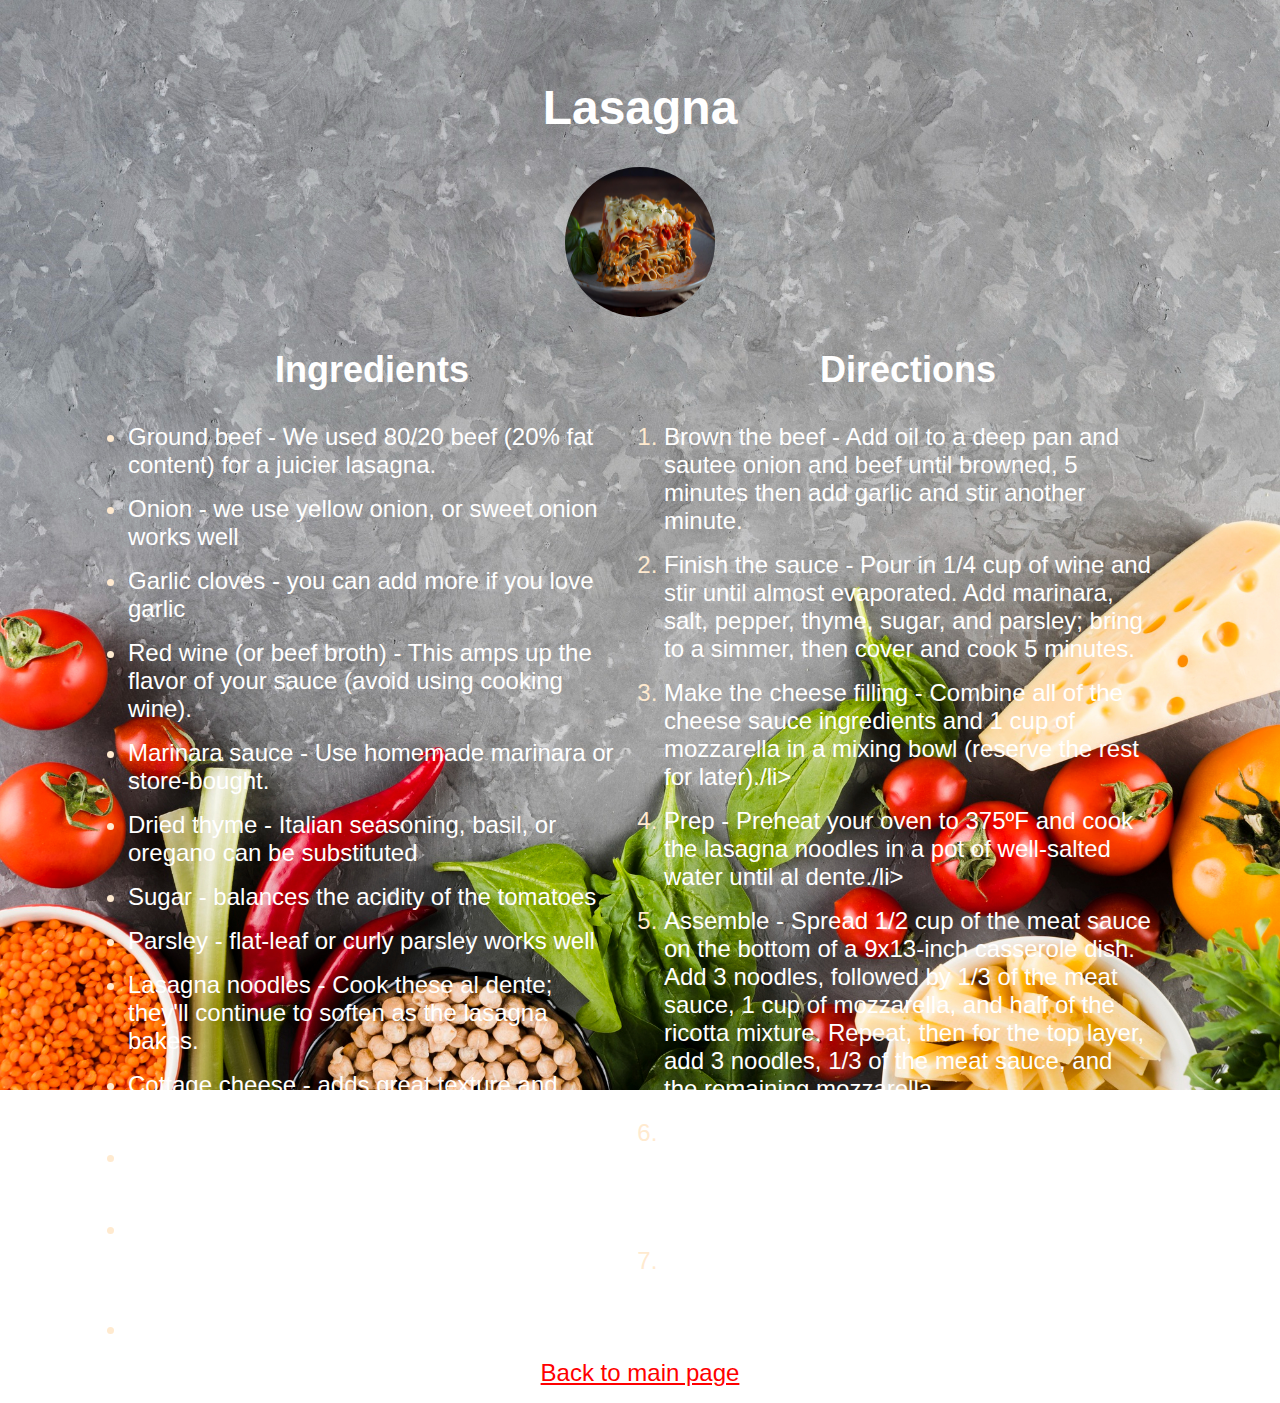
==== recipes/enchiladas.html @ b9edc79d "Paste code from lasagna.html" ====
<!DOCTYPE html>
<html lang="en">
  <head>
    <meta charset="UTF-8" />
    <meta name="viewport" content="width=device-width, initial-scale=1.0" />
    <title>Enchiladas</title>
    <link rel="stylesheet" href="../styles/enchiladas.css" />
  </head>
  <body>
    <h1>Lasagna</h1>
    <img
      src="../img/lasagna.jpg"
      alt="Lasagna"
      width="150"
      height="150"
      class="lasagna"
    />
    <main>
      <div class="ingredients">
        <h2>Ingredients</h2>
        <ul>
          <li>
            Ground beef - We used 80/20 beef (20% fat content) for a juicier
            lasagna.
          </li>
          <li>Onion - we use yellow onion, or sweet onion works well</li>
          <li>Garlic cloves - you can add more if you love garlic</li>
          <li>
            Red wine (or beef broth) - This amps up the flavor of your sauce
            (avoid using cooking wine).
          </li>
          <li>Marinara sauce - Use homemade marinara or store-bought.</li>
          <li>
            Dried thyme - Italian seasoning, basil, or oregano can be
            substituted
          </li>
          <li>Sugar - balances the acidity of the tomatoes</li>
          <li>Parsley - flat-leaf or curly parsley works well</li>
          <li>
            Lasagna noodles - Cook these al dente; they'll continue to soften as
            the lasagna bakes.
          </li>
          <li>Cottage cheese - adds great texture and moisture</li>
          <li>Ricotta cheese - we use low-fat or part-skim ricotta</li>
          <li>
            Mozzarella cheese - An Italian cheese blend works, but mozzarella is
            definitely the classic choice
          </li>
          <li>Egg - helps hold the cheese layer together</li>
        </ul>
      </div>
      <div class="directions">
        <h2>Directions</h2>
        <ol>
          <li>
            Brown the beef - Add oil to a deep pan and sautee onion and beef
            until browned, 5 minutes then add garlic and stir another minute.
          </li>
          <li>
            Finish the sauce - Pour in 1/4 cup of wine and stir until almost
            evaporated. Add marinara, salt, pepper, thyme, sugar, and parsley;
            bring to a simmer, then cover and cook 5 minutes.
          </li>
          <li>
            Make the cheese filling - Combine all of the cheese sauce
            ingredients and 1 cup of mozzarella in a mixing bowl (reserve the
            rest for later)./li>
          </li>
          <li>
            Prep - Preheat your oven to 375ºF and cook the lasagna noodles in a
            pot of well-salted water until al dente./li>
          </li>
          <li>
            Assemble - Spread 1/2 cup of the meat sauce on the bottom of a
            9x13-inch casserole dish. Add 3 noodles, followed by 1/3 of the meat
            sauce, 1 cup of mozzarella, and half of the ricotta mixture. Repeat,
            then for the top layer, add 3 noodles, 1/3 of the meat sauce, and
            the remaining mozzarella.
          </li>
          <li>
            Bake - Cover with foil and bake at 375˚F for 45 minutes, then remove
            the foil and broil for 3 to 5 minutes, or until the cheese is
            lightly browned.
          </li>
          <li>
            Rest - Let the lasagna rest for about 30 minutes before cutting and
            serving.
          </li>
        </ol>
      </div>
    </main>
    <footer><a href="../index.html">Back to main page</a></footer>
  </body>
</html>
---- styles/enchiladas.css ----
* {
  margin: 0;
  padding: 0;
  box-sizing: border-box;
}

body {
  height: 100%;
  display: flex;
  flex-direction: column;
  justify-content: center;
  align-items: center;
  background-image: url(/img/lower_food_bg.jpg);
  background-size: cover;
  background-repeat: no-repeat;
  background-position: center;
  background-attachment: fixed;
  font-family: "Ubuntu Sans", sans-serif;
  color: white;
  font-weight: 400;
  font-size: 1.5rem;
}

img {
  border-radius: 50%;
  -webkit-border-radius: 50%;
  -moz-border-radius: 50%;
  -ms-border-radius: 50%;
  -o-border-radius: 50%;
  margin: 2rem 0;
}

main {
  padding: 0 8rem;
  max-width: 100%;
  height: 100%;
  display: flex;
  gap: 3rem;
}

li::marker {
  color: #ffeacf;
}

h1 {
  margin-top: 5rem;
}

h2 {
  text-align: center;
  margin-bottom: 2rem;
}

footer {
  margin-bottom: 1rem;
  font-size: 1.5rem;
}

footer a {
  color: red;
}

.ingredients {
  flex: 1;
  list-style: none;
}

.directions {
  flex: 1;
}

.directions li,
.ingredients li {
  margin: 0 0 1rem 0;
}
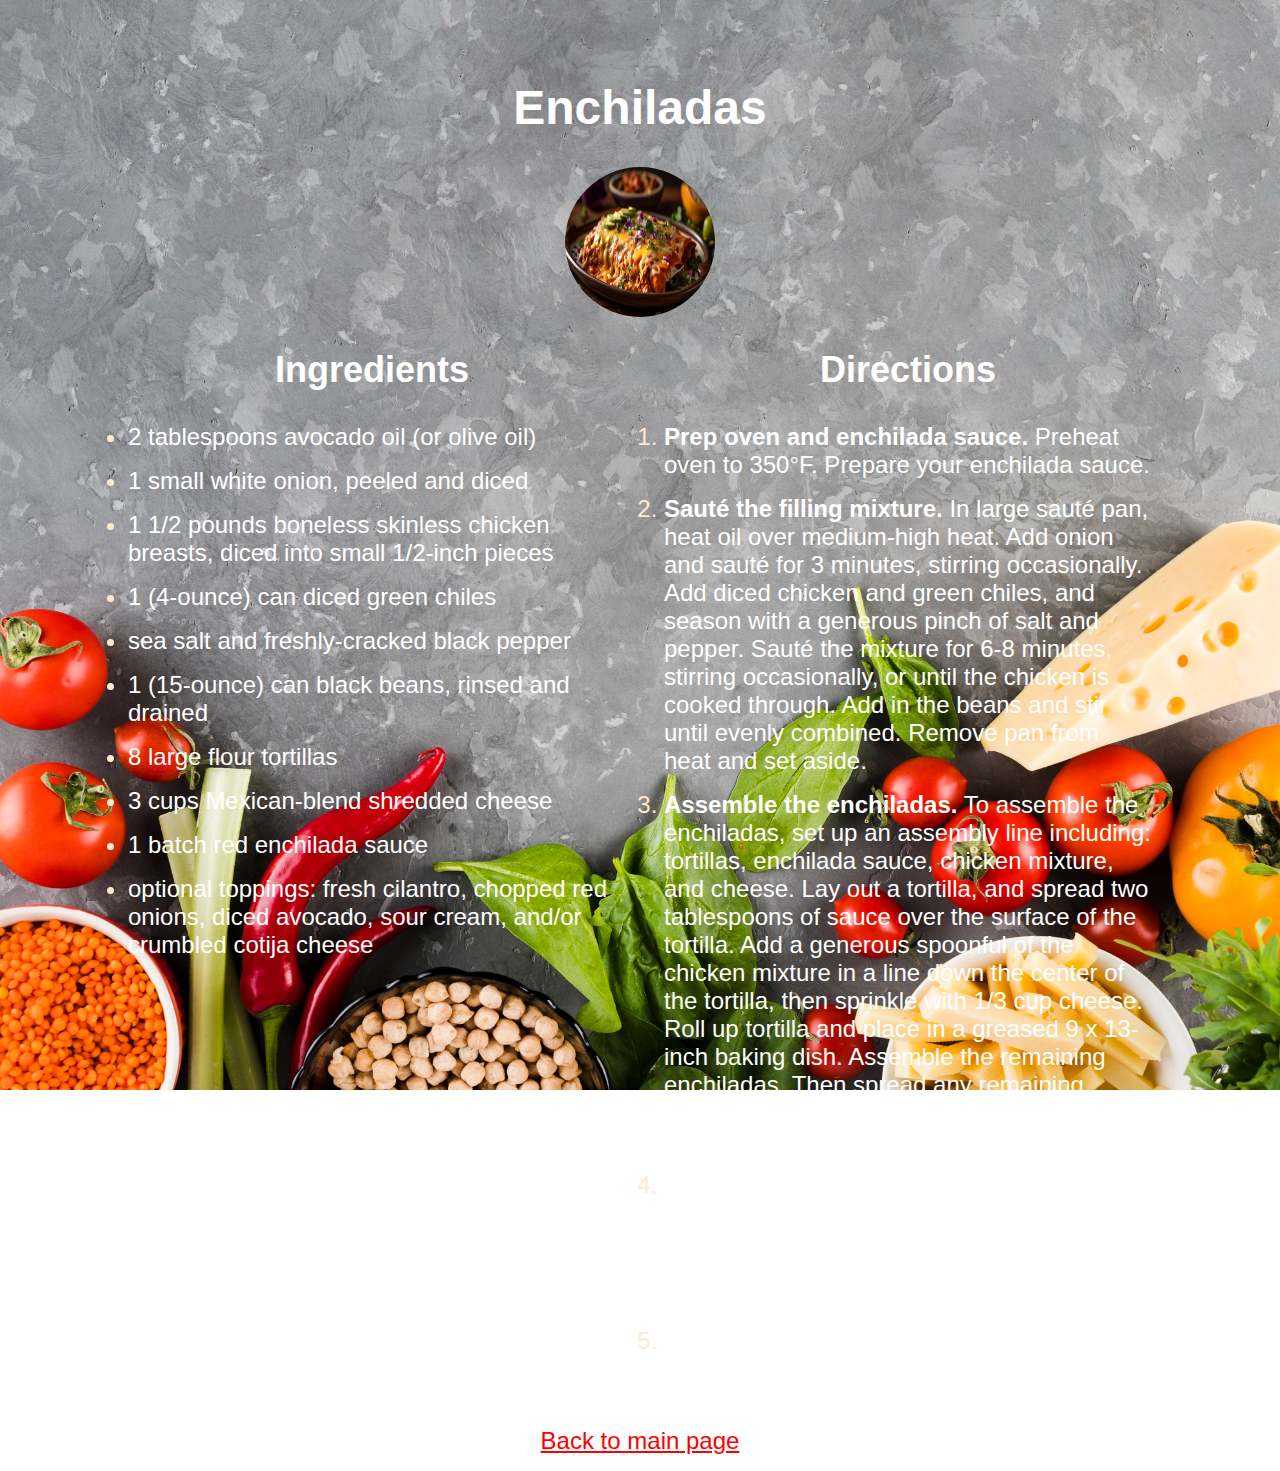
==== commit a18d0202: "Change content from paste" ====
--- a/recipes/enchiladas.html
+++ b/recipes/enchiladas.html
@@ -7,84 +7,72 @@
     <link rel="stylesheet" href="../styles/enchiladas.css" />
   </head>
   <body>
-    <h1>Lasagna</h1>
+    <h1>Enchiladas</h1>
     <img
-      src="../img/lasagna.jpg"
-      alt="Lasagna"
+      src="../img/enchiladas.jpg"
+      alt="Enchiladas"
       width="150"
       height="150"
-      class="lasagna"
+      class="enchiladas"
     />
     <main>
       <div class="ingredients">
         <h2>Ingredients</h2>
         <ul>
+          <li>2 tablespoons avocado oil (or olive oil)</li>
+          <li>1 small white onion, peeled and diced</li>
           <li>
-            Ground beef - We used 80/20 beef (20% fat content) for a juicier
-            lasagna.
+            1 1/2 pounds boneless skinless chicken breasts, diced into small
+            1/2-inch pieces
           </li>
-          <li>Onion - we use yellow onion, or sweet onion works well</li>
-          <li>Garlic cloves - you can add more if you love garlic</li>
+          <li>1 (4-ounce) can diced green chiles</li>
+          <li>sea salt and freshly-cracked black pepper</li>
+          <li>1 (15-ounce) can black beans, rinsed and drained</li>
+          <li>8 large flour tortillas</li>
+          <li>3 cups Mexican-blend shredded cheese</li>
+          <li>1 batch red enchilada sauce</li>
           <li>
-            Red wine (or beef broth) - This amps up the flavor of your sauce
-            (avoid using cooking wine).
+            optional toppings: fresh cilantro, chopped red onions, diced
+            avocado, sour cream, and/or crumbled cotija cheese
           </li>
-          <li>Marinara sauce - Use homemade marinara or store-bought.</li>
-          <li>
-            Dried thyme - Italian seasoning, basil, or oregano can be
-            substituted
-          </li>
-          <li>Sugar - balances the acidity of the tomatoes</li>
-          <li>Parsley - flat-leaf or curly parsley works well</li>
-          <li>
-            Lasagna noodles - Cook these al dente; they'll continue to soften as
-            the lasagna bakes.
-          </li>
-          <li>Cottage cheese - adds great texture and moisture</li>
-          <li>Ricotta cheese - we use low-fat or part-skim ricotta</li>
-          <li>
-            Mozzarella cheese - An Italian cheese blend works, but mozzarella is
-            definitely the classic choice
-          </li>
-          <li>Egg - helps hold the cheese layer together</li>
         </ul>
       </div>
       <div class="directions">
         <h2>Directions</h2>
         <ol>
           <li>
-            Brown the beef - Add oil to a deep pan and sautee onion and beef
-            until browned, 5 minutes then add garlic and stir another minute.
+            <strong>Prep oven and enchilada sauce.</strong> Preheat oven to
+            350°F. Prepare your enchilada sauce.
           </li>
           <li>
-            Finish the sauce - Pour in 1/4 cup of wine and stir until almost
-            evaporated. Add marinara, salt, pepper, thyme, sugar, and parsley;
-            bring to a simmer, then cover and cook 5 minutes.
+            <strong>Sauté the filling mixture.</strong> In large sauté pan, heat
+            oil over medium-high heat. Add onion and sauté for 3 minutes,
+            stirring occasionally. Add diced chicken and green chiles, and
+            season with a generous pinch of salt and pepper. Sauté the mixture
+            for 6-8 minutes, stirring occasionally, or until the chicken is
+            cooked through. Add in the beans and stir until evenly combined.
+            Remove pan from heat and set aside.
           </li>
           <li>
-            Make the cheese filling - Combine all of the cheese sauce
-            ingredients and 1 cup of mozzarella in a mixing bowl (reserve the
-            rest for later)./li>
+            <strong>Assemble the enchiladas.</strong> To assemble the
+            enchiladas, set up an assembly line including: tortillas, enchilada
+            sauce, chicken mixture, and cheese. Lay out a tortilla, and spread
+            two tablespoons of sauce over the surface of the tortilla. Add a
+            generous spoonful of the chicken mixture in a line down the center
+            of the tortilla, then sprinkle with 1/3 cup cheese. Roll up tortilla
+            and place in a greased 9 x 13-inch baking dish. Assemble the
+            remaining enchiladas. Then spread any remaining sauce evenly over
+            the top of the enchiladas, followed by any extra cheese.
           </li>
           <li>
-            Prep - Preheat your oven to 375ºF and cook the lasagna noodles in a
-            pot of well-salted water until al dente./li>
+            <strong>Bake.</strong> Bake uncovered for 20 minutes, until the
+            enchiladas are cooked through and the tortillas are slightly crispy
+            on the outside. Transfer the baking dish to a wire baking rack.
           </li>
           <li>
-            Assemble - Spread 1/2 cup of the meat sauce on the bottom of a
-            9x13-inch casserole dish. Add 3 noodles, followed by 1/3 of the meat
-            sauce, 1 cup of mozzarella, and half of the ricotta mixture. Repeat,
-            then for the top layer, add 3 noodles, 1/3 of the meat sauce, and
-            the remaining mozzarella.
-          </li>
-          <li>
-            Bake - Cover with foil and bake at 375˚F for 45 minutes, then remove
-            the foil and broil for 3 to 5 minutes, or until the cheese is
-            lightly browned.
-          </li>
-          <li>
-            Rest - Let the lasagna rest for about 30 minutes before cutting and
-            serving.
+            <strong>Serve.</strong> Serve the enchiladas immediately while
+            they’re nice and hot and melty, garnished with lots of fresh
+            toppings. Enjoy!
           </li>
         </ol>
       </div>
